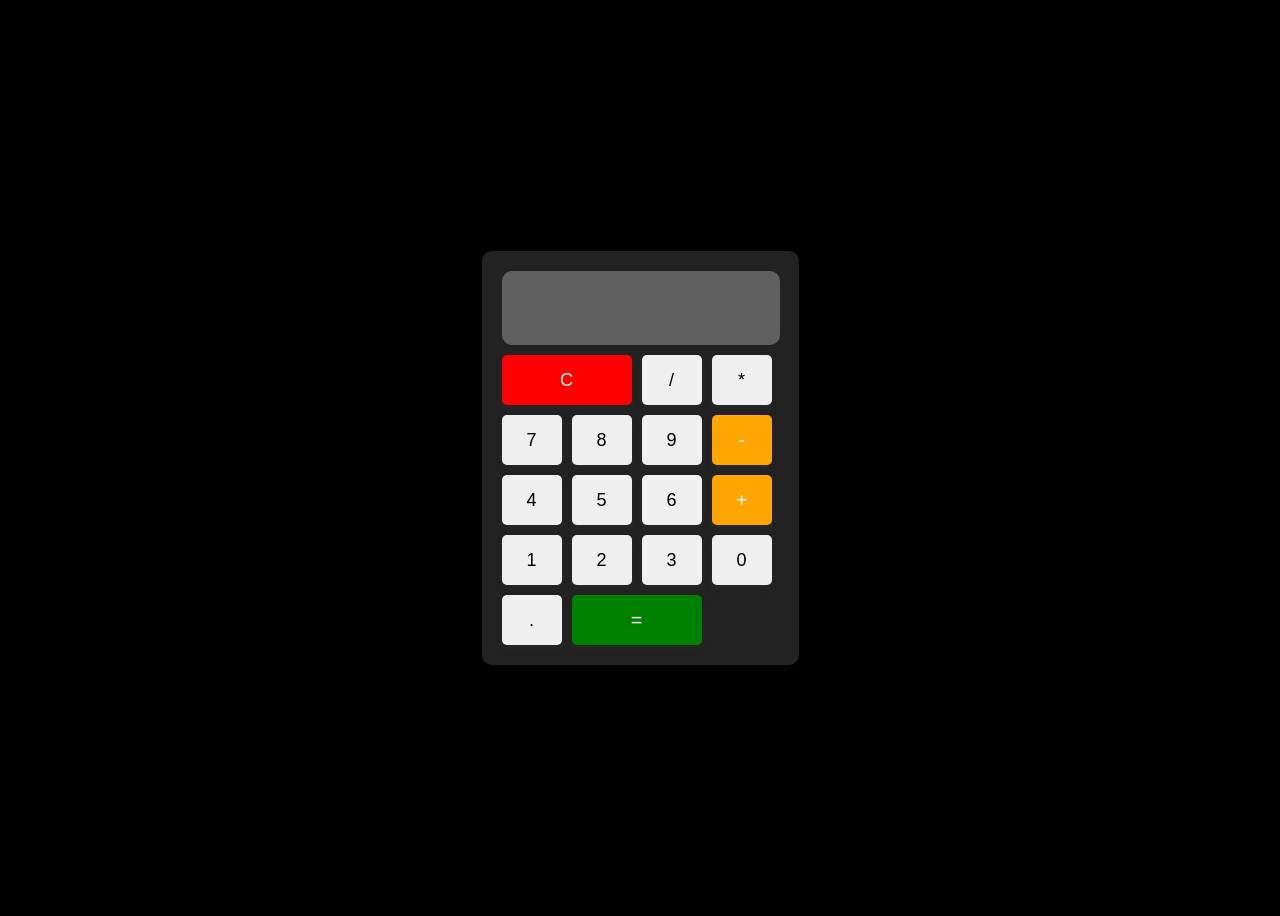
==== index.html @ 810bcd6f "Laboratory" ====
<!DOCTYPE html>
<html lang="en">
<head>
  <meta charset="UTF-8">
  <title>Simple Calculator</title>
  <style>
    body {
      display: flex;
      justify-content: center;
      align-items: center;
      height: 100vh;
      background: #000000;
      font-family: Arial;
    }

    .calculator {
      background: #222;
      padding: 20px;
      border-radius: 10px;
      box-shadow: 0 0 10px rgba(0, 0, 0, 0.3), 0.3);
    }

    #display {
      width: 92%;
      height: 50px;
      margin-bottom: 10px;
      font-size: 20px;
      text-align: right;
      padding: 12px;
      border: none;
      border-radius: 10px;
      color: rgb(255, 255, 255);
    }

    .buttons {
      display: grid;
      grid-template-columns: repeat(4, 60px);
      gap: 10px;
    }

    button {
      height: 50px;
      font-size: 18px;
      border: none;
      border-radius: 5px;
      cursor: pointer;
      box-shadow: 0 4px 6px rgba(53, 50, 50, 0.3);
    }

    button:hover {
      background: #81ff7c;
      transform: scale(1.05);
    }
    .operator {
      background: orange;
      color: white;
      font-size: 20px;
    }

    .equal {
      background: green;
      color: white;
      grid-column: span 2;
      font-size: 20px;
    }

    .clear {
      background: red;
      color: white;
      grid-column: span 2;
    }
  </style>
</head>
<body>

<div class="calculator">
  <input type="text" id="display" disabled>

  <div class="buttons">
    <button onclick="clearDisplay()" class="clear">C</button>
    <button onclick="appendValue('/')">/</button>
    <button onclick="appendValue('*')">*</button>

    <button onclick="appendValue('7')">7</button>
    <button onclick="appendValue('8')">8</button>
    <button onclick="appendValue('9')">9</button>
    <button onclick="appendValue('-')" class="operator">-</button>

    <button onclick="appendValue('4')">4</button>
    <button onclick="appendValue('5')">5</button>
    <button onclick="appendValue('6')">6</button>
    <button onclick="appendValue('+')" class="operator">+</button>

    <button onclick="appendValue('1')">1</button>
    <button onclick="appendValue('2')">2</button>
    <button onclick="appendValue('3')">3</button>

    <button onclick="appendValue('0')">0</button>
    <button onclick="appendValue('.')">.</button>
    <button onclick="calculate()" class="equal">=</button>
  </div>
</div>

<script>
  function appendValue(value) {
    document.getElementById("display").value += value;
  }

  function clearDisplay() {
    document.getElementById("display").value = "";
  }

  function calculate() {
    try {
      let result = eval(document.getElementById("display").value);
      document.getElementById("display").value = result;
    } catch {
      alert("Invalid Input");
    }
  }
</script>

</body>
</html>
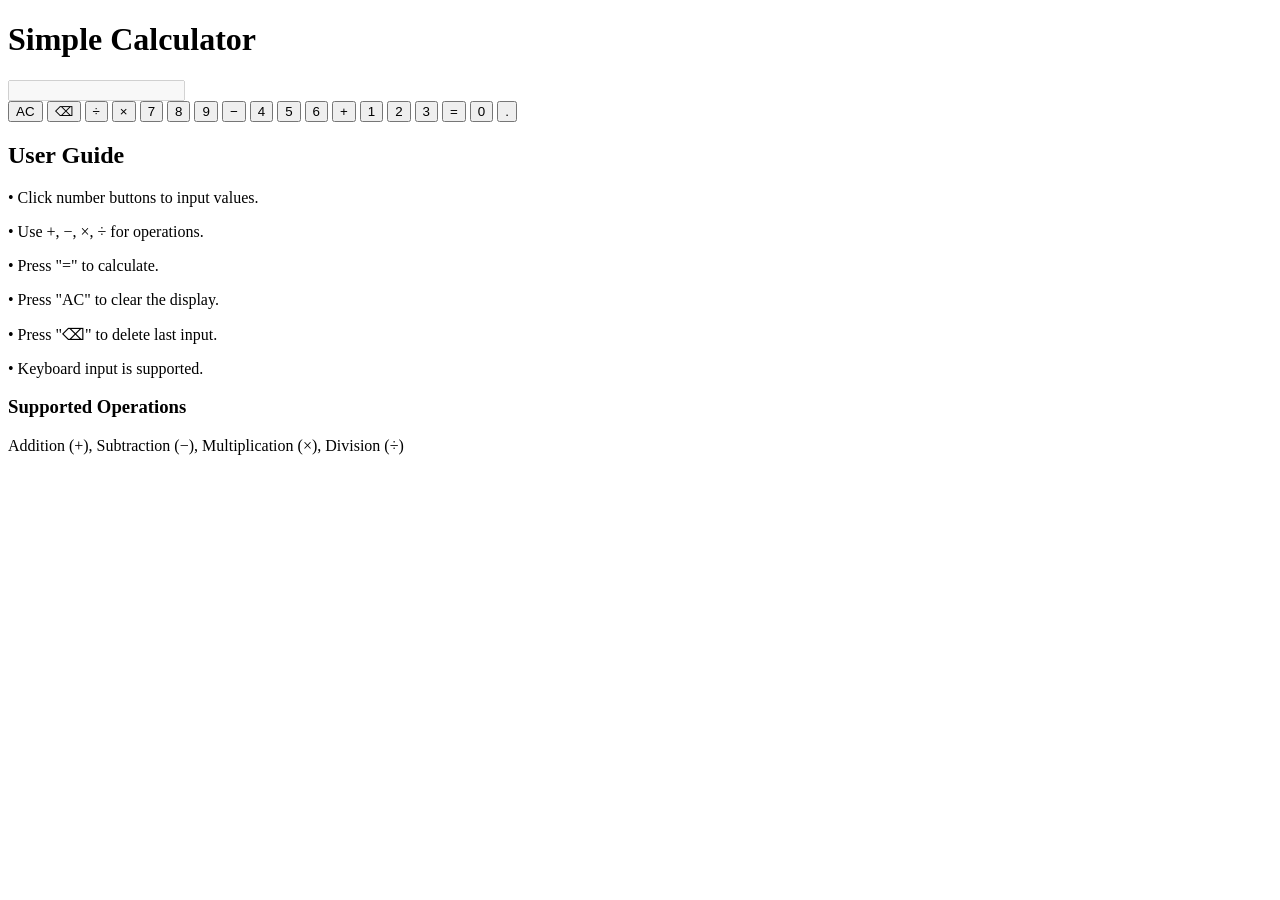
==== commit d2d36562: "hi" ====
--- a/index.html
+++ b/index.html
@@ -1,124 +1,61 @@
 <!DOCTYPE html>
 <html lang="en">
 <head>
-  <meta charset="UTF-8">
-  <title>Simple Calculator</title>
-  <style>
-    body {
-      display: flex;
-      justify-content: center;
-      align-items: center;
-      height: 100vh;
-      background: #000000;
-      font-family: Arial;
-    }
-
-    .calculator {
-      background: #222;
-      padding: 20px;
-      border-radius: 10px;
-      box-shadow: 0 0 10px rgba(0, 0, 0, 0.3), 0.3);
-    }
-
-    #display {
-      width: 92%;
-      height: 50px;
-      margin-bottom: 10px;
-      font-size: 20px;
-      text-align: right;
-      padding: 12px;
-      border: none;
-      border-radius: 10px;
-      color: rgb(255, 255, 255);
-    }
-
-    .buttons {
-      display: grid;
-      grid-template-columns: repeat(4, 60px);
-      gap: 10px;
-    }
-
-    button {
-      height: 50px;
-      font-size: 18px;
-      border: none;
-      border-radius: 5px;
-      cursor: pointer;
-      box-shadow: 0 4px 6px rgba(53, 50, 50, 0.3);
-    }
-
-    button:hover {
-      background: #81ff7c;
-      transform: scale(1.05);
-    }
-    .operator {
-      background: orange;
-      color: white;
-      font-size: 20px;
-    }
-
-    .equal {
-      background: green;
-      color: white;
-      grid-column: span 2;
-      font-size: 20px;
-    }
-
-    .clear {
-      background: red;
-      color: white;
-      grid-column: span 2;
-    }
-  </style>
+    <meta charset="UTF-8">
+    <meta name="viewport" content="width=device-width, initial-scale=1.0">
+    <title>Calculator Website</title>
+    <link rel="stylesheet" href="style.css">
 </head>
 <body>
 
-<div class="calculator">
-  <input type="text" id="display" disabled>
+    <div class="container">
+        <h1>Simple Calculator</h1>
 
-  <div class="buttons">
-    <button onclick="clearDisplay()" class="clear">C</button>
-    <button onclick="appendValue('/')">/</button>
-    <button onclick="appendValue('*')">*</button>
+        <!-- Calculator -->
+        <div class="calculator">
+            <input type="text" id="display" disabled>
 
-    <button onclick="appendValue('7')">7</button>
-    <button onclick="appendValue('8')">8</button>
-    <button onclick="appendValue('9')">9</button>
-    <button onclick="appendValue('-')" class="operator">-</button>
+            <div class="buttons">
+                <button onclick="clearDisplay()">AC</button>
+                <button onclick="deleteLast()">⌫</button>
+                <button onclick="append('/')">÷</button>
+                <button onclick="append('*')">×</button>
 
-    <button onclick="appendValue('4')">4</button>
-    <button onclick="appendValue('5')">5</button>
-    <button onclick="appendValue('6')">6</button>
-    <button onclick="appendValue('+')" class="operator">+</button>
+                <button onclick="append('7')">7</button>
+                <button onclick="append('8')">8</button>
+                <button onclick="append('9')">9</button>
+                <button onclick="append('-')">−</button>
 
-    <button onclick="appendValue('1')">1</button>
-    <button onclick="appendValue('2')">2</button>
-    <button onclick="appendValue('3')">3</button>
+                <button onclick="append('4')">4</button>
+                <button onclick="append('5')">5</button>
+                <button onclick="append('6')">6</button>
+                <button onclick="append('+')">+</button>
 
-    <button onclick="appendValue('0')">0</button>
-    <button onclick="appendValue('.')">.</button>
-    <button onclick="calculate()" class="equal">=</button>
-  </div>
-</div>
+                <button onclick="append('1')">1</button>
+                <button onclick="append('2')">2</button>
+                <button onclick="append('3')">3</button>
+                <button onclick="calculate()">=</button>
 
-<script>
-  function appendValue(value) {
-    document.getElementById("display").value += value;
-  }
+                <button onclick="append('0')" class="zero">0</button>
+                <button onclick="append('.')">.</button>
+            </div>
+        </div>
 
-  function clearDisplay() {
-    document.getElementById("display").value = "";
-  }
+        <!-- Instructions -->
+        <div class="instructions">
+            <h2>User Guide</h2>
+            <p>• Click number buttons to input values.</p>
+            <p>• Use +, −, ×, ÷ for operations.</p>
+            <p>• Press "=" to calculate.</p>
+            <p>• Press "AC" to clear the display.</p>
+            <p>• Press "⌫" to delete last input.</p>
+            <p>• Keyboard input is supported.</p>
 
-  function calculate() {
-    try {
-      let result = eval(document.getElementById("display").value);
-      document.getElementById("display").value = result;
-    } catch {
-      alert("Invalid Input");
-    }
-  }
-</script>
+            <h3>Supported Operations</h3>
+            <p>Addition (+), Subtraction (−), Multiplication (×), Division (÷)</p>
+        </div>
+    </div>
 
+    <script src="script.js"></script>
 </body>
-</html>+</html>
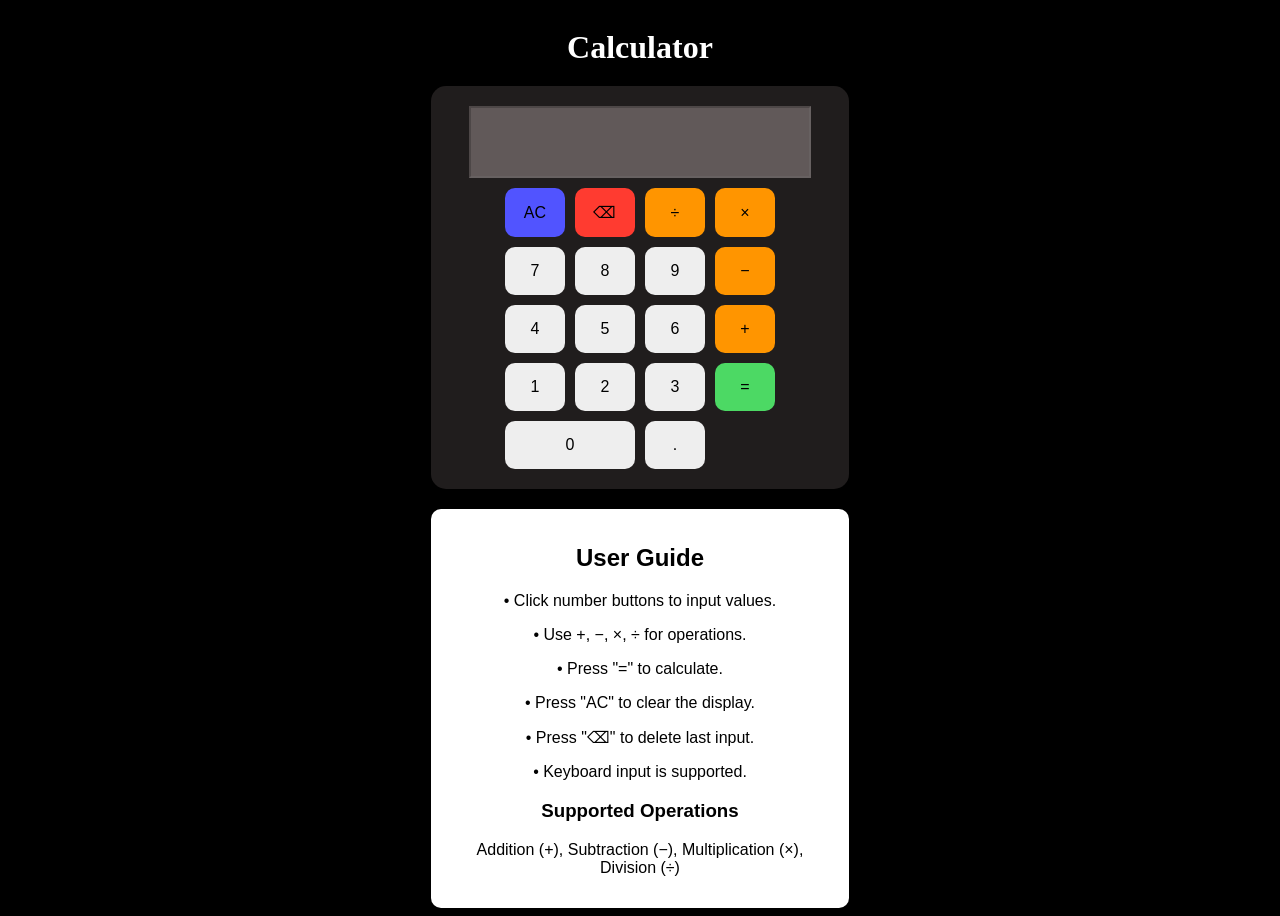
==== commit d872904b: "lab" ====
--- a/index.html
+++ b/index.html
@@ -9,39 +9,37 @@
 <body>
 
     <div class="container">
-        <h1>Simple Calculator</h1>
+        <h1>Calculator</h1>
 
-        <!-- Calculator -->
         <div class="calculator">
             <input type="text" id="display" disabled>
 
             <div class="buttons">
-                <button onclick="clearDisplay()">AC</button>
-                <button onclick="deleteLast()">⌫</button>
-                <button onclick="append('/')">÷</button>
-                <button onclick="append('*')">×</button>
+                <button onclick="clearDisplay()" id="ac">AC</button>
+                <button onclick="deleteLast()" id="delete">⌫</button>
+                <button onclick="append('/')" id="operation">÷</button>
+                <button onclick="append('*')" id="operation">×</button>
 
                 <button onclick="append('7')">7</button>
                 <button onclick="append('8')">8</button>
                 <button onclick="append('9')">9</button>
-                <button onclick="append('-')">−</button>
+                <button onclick="append('-')" id="operation">−</button>
 
                 <button onclick="append('4')">4</button>
                 <button onclick="append('5')">5</button>
                 <button onclick="append('6')">6</button>
-                <button onclick="append('+')">+</button>
+                <button onclick="append('+')" id="operation">+</button>
 
                 <button onclick="append('1')">1</button>
                 <button onclick="append('2')">2</button>
                 <button onclick="append('3')">3</button>
-                <button onclick="calculate()">=</button>
+                <button onclick="calculate()" id="equal">=</button>
 
                 <button onclick="append('0')" class="zero">0</button>
                 <button onclick="append('.')">.</button>
             </div>
         </div>
 
-        <!-- Instructions -->
         <div class="instructions">
             <h2>User Guide</h2>
             <p>• Click number buttons to input values.</p>
@@ -58,4 +56,4 @@
 
     <script src="script.js"></script>
 </body>
-</html>
+</html>
--- a/style.css
+++ b/style.css
@@ -0,0 +1,103 @@
+body {
+    font-family: Arial, sans-serif;
+    background: rgb(0, 0, 0); 
+    display: flex;
+    justify-content: center;
+    align-items: flex-start;
+    height: 100vh;
+
+}
+
+.container {
+    text-align: center;
+    width: 33%;
+    max-width: 100%;
+}
+
+.calculator {
+    background: rgb(32, 29, 29);
+    padding: 20px;
+    border-radius: 15px;
+    box-shadow: 0px 10px 25px rgba(0,0,0,0.3);
+}
+
+#display {
+    width: 85%;
+    height: 50px;
+    font-size: 20px;
+    margin-bottom: 10px;
+    text-align: right;
+    padding: 9px;
+    color: #fff;
+    background-color: #615959;
+}
+
+.buttons {
+    display: grid;
+    grid-template-columns: repeat(4, 60px);
+    gap: 10px;
+}
+
+button {
+    padding: 15px;
+    font-size: 16px;
+    border: none;
+    border-radius: 10px;
+    cursor: pointer;
+    background: #eee;
+    transition: 0.2s;
+}
+.buttons {
+    display: grid;
+    grid-template-columns: repeat(4, 60px);
+    gap: 10px;
+    
+    width: fit-content;  
+    margin: 0 auto;      
+}
+
+h1 {
+    margin-bottom: 20px;
+    color: #fff;
+    font-family:cursive;
+}
+#operation {
+    background: #ff9500;
+}
+
+#ac {
+    background: #5154ff;
+}
+
+#equal {
+    background: #4cd964;
+}
+#delete {
+    background: #ff3b30;
+}
+button:hover {
+    background: #a3ff87;
+    transform: scale(1.1);
+}
+
+button:active {
+    transform: scale(0.95);
+}
+
+.zero {
+    grid-column: span 2;
+}
+
+.instructions {
+    margin-top: 20px;
+    background: white;
+    padding: 15px;
+    border-radius: 10px;
+    box-shadow: 0px 5px 15px rgba(0,0,0,0.2);
+}
+
+@media (max-width: 100px) {
+    .buttons {
+        grid-template-columns: repeat(4, 50px);
+    }
+}
